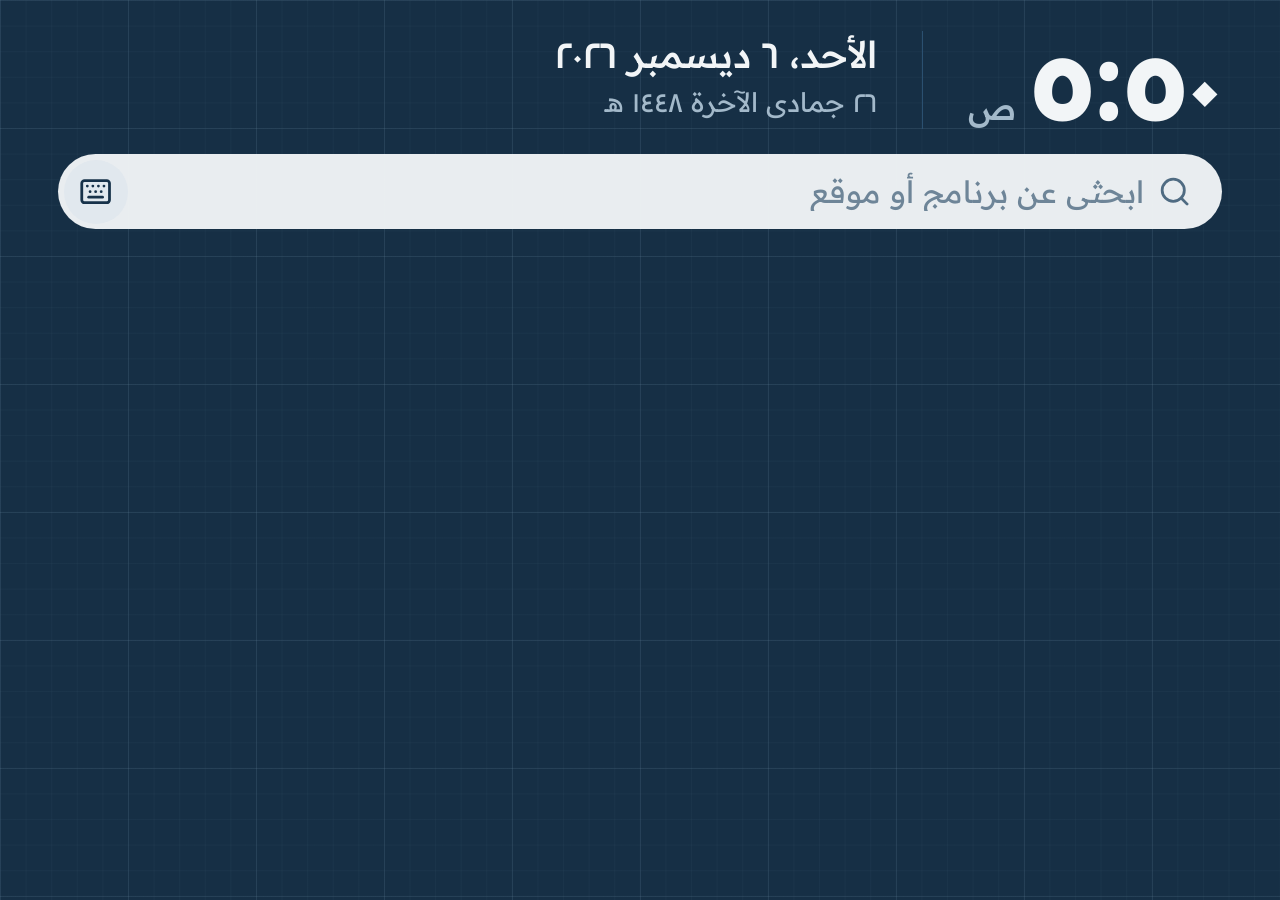
==== src/MathBoardHome/wwwroot/index.html @ 55300889 "Add the math-room board home screen A full-screen touch launcher for the interactive board in the ma" ====
<!doctype html>
<html lang="ar" dir="rtl">
<head>
  <meta charset="utf-8">
  <meta name="viewport" content="width=device-width, initial-scale=1">
  <title>الرئيسية</title>
  <link rel="stylesheet" href="app.css">
</head>
<body>
  <div class="home" id="home">

    <header class="top">
      <div class="clock" id="clock" aria-label="الساعة">
        <span class="clock-time" id="clockTime">--:--</span>
        <span class="clock-period" id="clockPeriod"></span>
        <span class="hold-meter" id="holdMeter" aria-hidden="true"></span>
      </div>
      <div class="dates">
        <p class="date-main" id="dateGreg"></p>
        <p class="date-sub" id="dateHijri"></p>
      </div>
    </header>

    <form class="search" id="searchForm" role="search" autocomplete="off">
      <span class="search-icon" data-icon="search" aria-hidden="true"></span>
      <input id="searchInput" type="search" inputmode="search" enterkeyhint="search"
             placeholder="ابحثي عن برنامج أو موقع" aria-label="بحث">
      <button type="button" class="search-clear" id="searchClear" hidden aria-label="مسح البحث">
        <span data-icon="x" aria-hidden="true"></span>
      </button>
      <button type="submit" class="search-web" id="searchWeb" hidden>ابحثي في الإنترنت</button>
      <button type="button" class="search-kbd" id="searchKbd" aria-label="إظهار لوحة المفاتيح">
        <span data-icon="keyboard" aria-hidden="true"></span>
      </button>
    </form>

    <main class="grid" id="grid" aria-label="البرامج"></main>
    <p class="empty" id="empty" hidden>لا يوجد برنامج بهذا الاسم. اضغطي «ابحثي في الإنترنت» للبحث عنه في جوجل.</p>

    <footer class="bottom">
      <div class="usb" id="usbBar" hidden>
        <span class="usb-dot" data-icon="usb" aria-hidden="true"></span>
        <span class="usb-text" id="usbText"></span>
        <button type="button" class="usb-open" id="usbOpen">افتحي الفلاشة</button>
      </div>
      <p class="room" id="roomTitle"></p>
    </footer>
  </div>

  <!-- Games and other grouped links -->
  <div class="layer" id="groupLayer" hidden>
    <section class="sheet" role="dialog" aria-modal="true" aria-labelledby="groupTitle">
      <div class="sheet-head">
        <button type="button" class="back" data-close aria-label="رجوع">
          <span data-icon="back" aria-hidden="true"></span><span>رجوع</span>
        </button>
        <h2 id="groupTitle"></h2>
      </div>
      <div class="sheet-grid" id="groupGrid"></div>
    </section>
  </div>

  <!-- Supervisor PIN -->
  <div class="layer" id="pinLayer" hidden>
    <section class="dialog pin" role="dialog" aria-modal="true" aria-labelledby="pinTitle">
      <h2 id="pinTitle">رمز المشرفة</h2>
      <div class="pin-dots" id="pinDots" aria-live="polite"></div>
      <p class="pin-msg" id="pinMsg"></p>
      <div class="keypad" id="keypad"></div>
    </section>
  </div>

  <!-- Supervisor menu -->
  <div class="layer" id="adminLayer" hidden>
    <section class="dialog admin" role="dialog" aria-modal="true" aria-labelledby="adminTitle">
      <h2 id="adminTitle">قائمة المشرفة</h2>
      <div class="admin-actions">
        <button type="button" class="admin-btn" data-admin="exit">الخروج إلى سطح المكتب</button>
        <button type="button" class="admin-btn" data-admin="edit">تعديل ملف الإعدادات</button>
        <button type="button" class="admin-btn" data-admin="reload">إعادة تحميل الإعدادات</button>
        <button type="button" class="admin-btn" data-admin="folder">فتح مجلد البرنامج</button>
        <button type="button" class="admin-btn quiet" data-close>رجوع إلى الرئيسية</button>
      </div>
    </section>
  </div>

  <div class="toast" id="toast" role="status" aria-live="polite" hidden></div>

  <script src="app.js"></script>
</body>
</html>
---- src/MathBoardHome/wwwroot/app.css ----
/* Home screen for the math-room interactive board.
   Direction: a geometry set on squared paper. Ink-blue page with a faint quadrille grid,
   one chalkboard-green hero for the board program, ruler-yellow for anything that needs
   attention (USB, focus, the PIN). Everything else stays quiet. */

@font-face { font-family: "Readex Pro"; font-weight: 400; font-display: block;
  src: url("fonts/readex-pro-arabic-400-normal.woff2") format("woff2"); unicode-range: U+0600-06FF, U+0750-077F, U+0870-08FF, U+FB50-FDFF, U+FE70-FEFF, U+200C-200E, U+2010-2011, U+204F, U+2E41; }
@font-face { font-family: "Readex Pro"; font-weight: 500; font-display: block;
  src: url("fonts/readex-pro-arabic-500-normal.woff2") format("woff2"); unicode-range: U+0600-06FF, U+0750-077F, U+0870-08FF, U+FB50-FDFF, U+FE70-FEFF, U+200C-200E, U+2010-2011, U+204F, U+2E41; }
@font-face { font-family: "Readex Pro"; font-weight: 700; font-display: block;
  src: url("fonts/readex-pro-arabic-700-normal.woff2") format("woff2"); unicode-range: U+0600-06FF, U+0750-077F, U+0870-08FF, U+FB50-FDFF, U+FE70-FEFF, U+200C-200E, U+2010-2011, U+204F, U+2E41; }
@font-face { font-family: "Readex Pro"; font-weight: 400; font-display: block; src: url("fonts/readex-pro-latin-400-normal.woff2") format("woff2"); unicode-range: U+0000-00FF; }
@font-face { font-family: "Readex Pro"; font-weight: 500; font-display: block; src: url("fonts/readex-pro-latin-500-normal.woff2") format("woff2"); unicode-range: U+0000-00FF; }
@font-face { font-family: "Readex Pro"; font-weight: 700; font-display: block; src: url("fonts/readex-pro-latin-700-normal.woff2") format("woff2"); unicode-range: U+0000-00FF; }

:root {
  --ink: #162F45;          /* page */
  --ink-raised: #1E3D59;   /* tiles */
  --ink-line: #2B5070;     /* tile outline, grid emphasis */
  --chalk: #F2F5F7;        /* primary text */
  --mist: #A3B9CA;         /* secondary text */
  --board: #2D6E52;        /* the board program */
  --board-deep: #23573F;
  --ruler: #F2B630;        /* attention + focus */
  --ruler-ink: #2A2208;
  --danger: #F08A7A;

  /* One unit that scales from a 1366×768 projector to a 4K panel. */
  --u: min(1vw, 1.8vh);
  --gap: calc(var(--u) * 1.6);
  --r-hero: calc(var(--u) * 2.4);
  --r-tile: calc(var(--u) * 1.6);
  --r-chip: calc(var(--u) * 1.3);

  color-scheme: dark;
}

* { box-sizing: border-box; }
html, body { height: 100%; margin: 0; }

body {
  font-family: "Readex Pro", "Segoe UI", Tahoma, sans-serif;
  color: var(--chalk);
  background-color: var(--ink);
  /* squared paper: fine lines every 1 unit-cell, a stronger line every 5 */
  background-image:
    linear-gradient(rgba(163, 199, 226, .085) 1px, transparent 1px),
    linear-gradient(90deg, rgba(163, 199, 226, .085) 1px, transparent 1px),
    linear-gradient(rgba(163, 199, 226, .035) 1px, transparent 1px),
    linear-gradient(90deg, rgba(163, 199, 226, .035) 1px, transparent 1px);
  background-size:
    calc(var(--u) * 10) calc(var(--u) * 10),
    calc(var(--u) * 10) calc(var(--u) * 10),
    calc(var(--u) * 2) calc(var(--u) * 2),
    calc(var(--u) * 2) calc(var(--u) * 2);
  overflow: hidden;
  user-select: none;
  -webkit-user-select: none;
  touch-action: manipulation;
  -webkit-tap-highlight-color: transparent;
}

button { font: inherit; color: inherit; cursor: pointer; }
:focus { outline: none; }
:focus-visible { outline: calc(var(--u) * .3) solid var(--ruler); outline-offset: calc(var(--u) * .3); }

[hidden] { display: none !important; }

[data-icon] svg { width: 100%; height: 100%; display: block; }

/* ------------------------------------------------------------ layout */

.home {
  height: 100%;
  display: grid;
  grid-template-rows: auto auto 1fr auto;
  gap: calc(var(--u) * 2);
  padding: calc(var(--u) * 2.4) calc(var(--u) * 4.5) calc(var(--u) * 1.6);
}

/* ------------------------------------------------------------ clock */

.top {
  display: flex;
  align-items: flex-end;
  gap: calc(var(--u) * 3.5);
}

.clock {
  position: relative;
  display: flex;
  align-items: baseline;
  gap: calc(var(--u) * 1);
  line-height: .9;
  touch-action: none;
}

.clock-time {
  font-weight: 700;
  font-size: calc(var(--u) * 8.4);
  letter-spacing: -.01em;
  font-variant-numeric: tabular-nums;
}

.clock-period {
  font-weight: 500;
  font-size: calc(var(--u) * 2.6);
  color: var(--mist);
}

/* fills while the supervisor holds the clock */
.hold-meter {
  position: absolute;
  inset-inline-start: 0;
  bottom: calc(var(--u) * -1.2);
  height: calc(var(--u) * .35);
  width: 0;
  border-radius: 99px;
  background: var(--ruler);
  opacity: 0;
}
.clock.holding .hold-meter { opacity: 1; width: 100%; transition: width 3s linear, opacity .4s ease 0s; }

.dates {
  padding-bottom: calc(var(--u) * .6);
  border-inline-start: 1px solid var(--ink-line);
  padding-inline-start: calc(var(--u) * 3.5);
}
.dates p { margin: 0; }
.date-main { font-weight: 500; font-size: calc(var(--u) * 2.9); line-height: 1.25; }
.date-sub { font-size: calc(var(--u) * 2.1); line-height: 1.4; color: var(--mist); margin-top: calc(var(--u) * .5) !important; }

/* ------------------------------------------------------------ search */

.search {
  display: flex;
  align-items: center;
  gap: calc(var(--u) * 1);
  height: calc(var(--u) * 5.8);
  padding-inline: calc(var(--u) * 2.4) calc(var(--u) * .5);
  border-radius: 999px;
  background: rgba(242, 245, 247, .96);
  color: #17324A;
  max-width: calc(var(--u) * 92);
}
.search-icon { flex: none; width: calc(var(--u) * 2.6); height: calc(var(--u) * 2.6); color: #4F6B82; }
.search input {
  flex: 1;
  min-width: 0;
  height: 100%;
  border: 0;
  background: transparent;
  font: inherit;
  font-size: calc(var(--u) * 2.4);
  color: inherit;
}
.search input::placeholder { color: #6E8598; }
.search input::-webkit-search-cancel-button { display: none; }

.search-clear, .search-kbd {
  flex: none;
  width: calc(var(--u) * 5);
  height: calc(var(--u) * 5);
  border: 0;
  border-radius: 50%;
  background: transparent;
  color: #4F6B82;
  display: grid;
  place-items: center;
}
.search-clear span, .search-kbd span { width: calc(var(--u) * 2.6); height: calc(var(--u) * 2.6); }
.search-kbd { background: #E1E8EE; color: #17324A; }
.search-kbd:active, .search-clear:active { background: #CCD7E0; }

.search-web {
  flex: none;
  height: calc(var(--u) * 5);
  padding-inline: calc(var(--u) * 2.4);
  border: 0;
  border-radius: 999px;
  background: var(--ink);
  color: var(--chalk);
  font-weight: 500;
  font-size: calc(var(--u) * 1.9);
}

/* ------------------------------------------------------------ tiles */

.grid {
  min-height: 0;
  display: grid;
  grid-template-columns: repeat(6, minmax(0, 1fr));
  grid-auto-rows: minmax(0, 1fr);
  gap: var(--gap);
  align-content: stretch;
}
/* when the search hides tiles, keep the remaining ones a sensible size */
.grid.filtered { grid-auto-rows: calc((100vh - var(--u) * 40) / 2); align-content: start; }

.tile {
  position: relative;
  min-width: 0;
  min-height: 0;
  border: 1px solid var(--ink-line);
  border-radius: var(--r-tile);
  background: var(--ink-raised);
  display: flex;
  flex-direction: column;
  align-items: center;
  justify-content: center;
  gap: calc(var(--u) * 1.2);
  padding: calc(var(--u) * 1.4) calc(var(--u) * 1);
  text-align: center;
  overflow: hidden;
  transition: transform .12s ease, background-color .12s ease;
}
.tile:active, .tile.pressed { transform: scale(.955); background: #24486A; }

.chip {
  flex: none;
  width: calc(var(--u) * 5.6);
  height: calc(var(--u) * 5.6);
  border-radius: var(--r-chip);
  background: var(--chip, #5E7487);
  color: var(--chip-ink, #fff);
  display: grid;
  place-items: center;
}
.chip > span, .chip > img { width: 50%; height: 50%; }
.chip > img { object-fit: contain; }

.tile-name {
  font-weight: 500;
  font-size: calc(var(--u) * 1.95);
  line-height: 1.2;
  text-wrap: balance;
}

/* the board program: the one bold thing on the screen */
.tile.hero {
  grid-column: span 2;
  grid-row: span 2;
  border: 0;
  border-radius: var(--r-hero);
  background: var(--board);
  box-shadow: inset 0 0 0 calc(var(--u) * .9) var(--board-deep);
  align-items: stretch;
  justify-content: flex-end;
  text-align: start;
  padding: calc(var(--u) * 3.6);
  overflow: hidden;
}
.tile.hero:active, .tile.hero.pressed { background: #2A6649; }

.hero-art {
  position: absolute;
  top: 0;
  inset-inline-end: 0;
  width: 46%;
  height: 42%;
  margin: calc(var(--u) * 1.6);
  color: rgba(242, 245, 247, .5);
  pointer-events: none;
}
.hero-art .chalk { fill: none; stroke: currentColor; stroke-width: 2.2; stroke-linecap: round; stroke-linejoin: round; }
.hero-art .faint { opacity: .45; }
.hero-art text { fill: currentColor; font-family: "Readex Pro", sans-serif; font-size: 26px; }

.hero-name {
  position: relative;
  font-weight: 700;
  font-size: calc(var(--u) * 5.6);
  line-height: 1.05;
}
.hero-hint {
  position: relative;
  margin-top: calc(var(--u) * 1);
  font-size: calc(var(--u) * 2.3);
  color: rgba(242, 245, 247, .8);
}

.empty {
  grid-row: 3;
  align-self: start;
  margin: calc(var(--u) * 4) 0 0;
  font-size: calc(var(--u) * 2.4);
  color: var(--mist);
  max-width: 40em;
  line-height: 1.6;
}

/* ------------------------------------------------------------ footer */

.bottom {
  display: flex;
  align-items: center;
  justify-content: space-between;
  gap: calc(var(--u) * 2);
  min-height: calc(var(--u) * 6);
}
.room { margin: 0 0 0 0; margin-inline-start: auto; font-size: calc(var(--u) * 1.9); color: var(--mist); }

.usb {
  display: flex;
  align-items: center;
  gap: calc(var(--u) * 1.4);
  padding: calc(var(--u) * .6) calc(var(--u) * .6) calc(var(--u) * .6) calc(var(--u) * 2);
  padding-inline: calc(var(--u) * 2) calc(var(--u) * .6);
  border-radius: 999px;
  background: var(--ruler);
  color: var(--ruler-ink);
  font-size: calc(var(--u) * 2.1);
  font-weight: 500;
}
.usb-dot { width: calc(var(--u) * 2.6); height: calc(var(--u) * 2.6); }
.usb-open {
  height: calc(var(--u) * 4.8);
  padding-inline: calc(var(--u) * 2.4);
  border: 0;
  border-radius: 999px;
  background: var(--ruler-ink);
  color: var(--ruler);
  font-weight: 500;
}
.usb.arrived { animation: usb-in .5s cubic-bezier(.2, .9, .3, 1.3); }
@keyframes usb-in { from { transform: translateY(120%); } to { transform: none; } }

/* ------------------------------------------------------------ overlays */

.layer {
  position: fixed;
  inset: 0;
  z-index: 10;
  display: grid;
  place-items: center;
  background: rgba(10, 24, 37, .72);
  animation: fade .18s ease;
}
@keyframes fade { from { opacity: 0; } }

.sheet {
  width: min(100% - var(--u) * 9, calc(var(--u) * 150));
  max-height: calc(100% - var(--u) * 9);
  overflow: auto;
  border-radius: var(--r-hero);
  background: var(--ink);
  border: 1px solid var(--ink-line);
  padding: calc(var(--u) * 3);
  animation: rise .22s cubic-bezier(.2, .8, .3, 1);
}
@keyframes rise { from { transform: translateY(calc(var(--u) * 3)); opacity: 0; } }

.sheet-head { display: flex; align-items: center; gap: calc(var(--u) * 2.4); margin-bottom: calc(var(--u) * 2.4); }
.sheet-head h2 { margin: 0; font-size: calc(var(--u) * 3.4); font-weight: 700; }

.back {
  display: flex;
  align-items: center;
  gap: calc(var(--u) * .8);
  height: calc(var(--u) * 5.6);
  padding-inline: calc(var(--u) * 1.6) calc(var(--u) * 2.4);
  border: 1px solid var(--ink-line);
  border-radius: 999px;
  background: var(--ink-raised);
  font-size: calc(var(--u) * 2.1);
}
.back [data-icon] { width: calc(var(--u) * 2.6); height: calc(var(--u) * 2.6); }

.sheet-grid {
  display: grid;
  grid-template-columns: repeat(auto-fill, minmax(calc(var(--u) * 22), 1fr));
  gap: var(--gap);
}
.sheet-grid .tile { aspect-ratio: 1.1; }

.dialog {
  border-radius: var(--r-hero);
  background: var(--ink);
  border: 1px solid var(--ink-line);
  padding: calc(var(--u) * 3.4);
  text-align: center;
  animation: rise .22s cubic-bezier(.2, .8, .3, 1);
}
.dialog h2 { margin: 0 0 calc(var(--u) * 2); font-size: calc(var(--u) * 3); font-weight: 700; }

.pin { width: calc(var(--u) * 46); }
.pin-dots { display: flex; justify-content: center; gap: calc(var(--u) * 1.6); height: calc(var(--u) * 2.4); direction: ltr; }
.pin-dots i { width: calc(var(--u) * 2.2); height: calc(var(--u) * 2.2); border-radius: 50%; border: 2px solid var(--mist); }
.pin-dots i.on { background: var(--ruler); border-color: var(--ruler); }
.pin-dots.wrong { animation: shake .4s; }
@keyframes shake { 20%, 60% { transform: translateX(-10px); } 40%, 80% { transform: translateX(10px); } }
.pin-msg { min-height: 1.6em; margin: calc(var(--u) * 1.2) 0; font-size: calc(var(--u) * 1.9); color: var(--danger); }

.keypad { display: grid; grid-template-columns: repeat(3, 1fr); gap: calc(var(--u) * 1.2); direction: ltr; }
.key {
  height: calc(var(--u) * 6.4);
  border: 1px solid var(--ink-line);
  border-radius: var(--r-tile);
  background: var(--ink-raised);
  font-size: calc(var(--u) * 3.2);
  font-weight: 500;
}
.key:active { background: #24486A; }
.key.small { font-size: calc(var(--u) * 2); }
.key.go { background: var(--ruler); color: var(--ruler-ink); border-color: var(--ruler); }

.admin { width: calc(var(--u) * 60); }
.admin-actions { display: grid; gap: calc(var(--u) * 1.2); }
.admin-btn {
  height: calc(var(--u) * 7);
  border: 1px solid var(--ink-line);
  border-radius: var(--r-tile);
  background: var(--ink-raised);
  font-size: calc(var(--u) * 2.3);
  font-weight: 500;
}
.admin-btn:first-child { background: var(--ruler); color: var(--ruler-ink); border-color: var(--ruler); }
.admin-btn.quiet { background: transparent; }
.admin-btn:active { transform: scale(.98); }

/* ------------------------------------------------------------ toast */

.toast {
  position: fixed;
  z-index: 20;
  bottom: calc(var(--u) * 11);
  left: 50%;
  transform: translateX(-50%);
  max-width: min(90vw, calc(var(--u) * 90));
  padding: calc(var(--u) * 1.6) calc(var(--u) * 3);
  border-radius: var(--r-tile);
  background: var(--chalk);
  color: #17324A;
  font-size: calc(var(--u) * 2.2);
  font-weight: 500;
  line-height: 1.5;
  text-align: center;
  animation: rise .2s ease;
}
.toast.warn { background: #FCE3DE; color: #5A1C12; }

/* ------------------------------------------------------------ the one entrance */

.hero-art .draw { stroke-dasharray: var(--len, 1200); stroke-dashoffset: var(--len, 1200); animation: draw 1.6s cubic-bezier(.5, 0, .2, 1) .25s forwards; }
.hero-art .draw.d2 { animation-delay: .7s; }
.hero-art .draw.d3 { animation-delay: 1.1s; }
@keyframes draw { to { stroke-dashoffset: 0; } }

@media (prefers-reduced-motion: reduce) {
  *, *::before, *::after { animation: none !important; transition: none !important; }
  .hero-art .draw { stroke-dashoffset: 0; }
}

/* narrow or portrait screens: fewer columns, page may scroll */
@media (max-aspect-ratio: 4/3) {
  body { overflow: auto; }
  .home { height: auto; min-height: 100%; }
  .grid { grid-template-columns: repeat(3, minmax(0, 1fr)); grid-auto-rows: calc(var(--u) * 26); }
  .tile.hero { grid-column: span 3; grid-row: span 1; }
  .top { flex-wrap: wrap; }
}
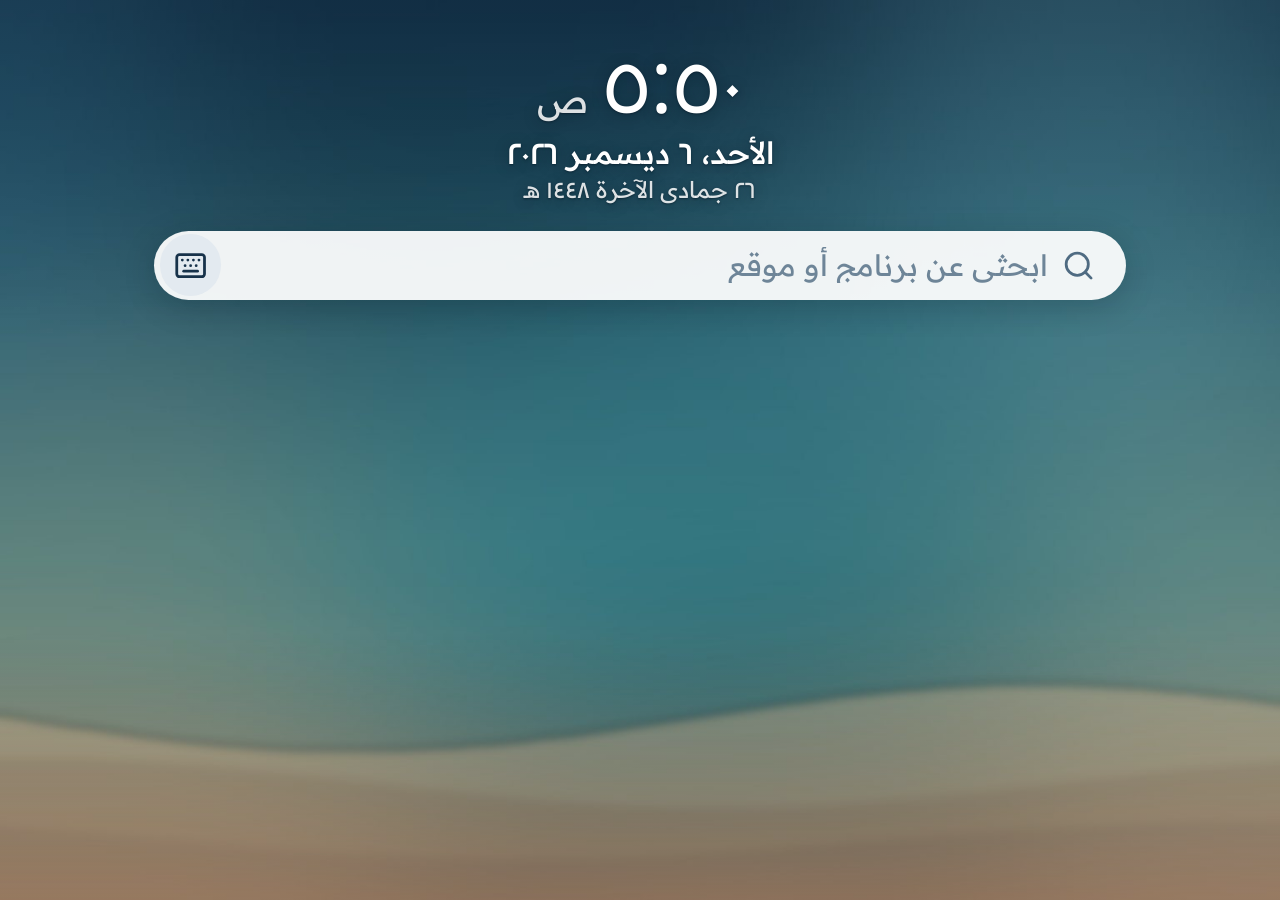
==== commit 3131067a: "Add tablet-style switching between programs - A floating round home button stays above every program" ====
--- a/src/MathBoardHome/wwwroot/index.html
+++ b/src/MathBoardHome/wwwroot/index.html
@@ -38,6 +38,10 @@
     <p class="empty" id="empty" hidden>لا يوجد برنامج بهذا الاسم. اضغطي «ابحثي في الإنترنت» للبحث عنه في جوجل.</p>
 
     <footer class="bottom">
+      <div class="running" id="running" hidden>
+        <span class="running-label">مفتوح الآن</span>
+        <div class="running-list" id="runningList"></div>
+      </div>
       <div class="usb" id="usbBar" hidden>
         <span class="usb-dot" data-icon="usb" aria-hidden="true"></span>
         <span class="usb-text" id="usbText"></span>
--- a/src/MathBoardHome/wwwroot/app.css
+++ b/src/MathBoardHome/wwwroot/app.css
@@ -1,7 +1,12 @@
+@font-face { font-family: "Readex Pro"; font-weight: 300; font-display: block;
+  src: url("fonts/readex-pro-arabic-300-normal.woff2") format("woff2"); unicode-range: U+0600-06FF, U+0750-077F, U+0870-08FF, U+FB50-FDFF, U+FE70-FEFF, U+200C-200E, U+2010-2011, U+204F, U+2E41; }
+@font-face { font-family: "Readex Pro"; font-weight: 300; font-display: block; src: url("fonts/readex-pro-latin-300-normal.woff2") format("woff2"); unicode-range: U+0000-00FF; }
+
 /* Home screen for the math-room interactive board.
-   Direction: a geometry set on squared paper. Ink-blue page with a faint quadrille grid,
-   one chalkboard-green hero for the board program, ruler-yellow for anything that needs
-   attention (USB, focus, the PIN). Everything else stays quiet. */
+   Direction: an Android tablet home screen. A calm full-bleed wallpaper (dusk sky over
+   Al-Jawf dunes), white frameless clock, round app icons with small white labels, and
+   one oversized chalkboard-green icon for the board program. Ruler-yellow is reserved
+   for things that need attention: the USB bar, focus rings, the PIN "enter" key. */
 
 @font-face { font-family: "Readex Pro"; font-weight: 400; font-display: block;
   src: url("fonts/readex-pro-arabic-400-normal.woff2") format("woff2"); unicode-range: U+0600-06FF, U+0750-077F, U+0870-08FF, U+FB50-FDFF, U+FE70-FEFF, U+200C-200E, U+2010-2011, U+204F, U+2E41; }
@@ -14,45 +19,37 @@
 @font-face { font-family: "Readex Pro"; font-weight: 700; font-display: block; src: url("fonts/readex-pro-latin-700-normal.woff2") format("woff2"); unicode-range: U+0000-00FF; }
 
 :root {
-  --ink: #162F45;          /* page */
-  --ink-raised: #1E3D59;   /* tiles */
-  --ink-line: #2B5070;     /* tile outline, grid emphasis */
-  --chalk: #F2F5F7;        /* primary text */
-  --mist: #A3B9CA;         /* secondary text */
-  --board: #2D6E52;        /* the board program */
-  --board-deep: #23573F;
-  --ruler: #F2B630;        /* attention + focus */
+  --white: #FFFFFF;
+  --soft: rgba(255, 255, 255, .86);
+  --shadow-text: 0 1px 2px rgba(6, 22, 34, .55), 0 2px 14px rgba(6, 22, 34, .35);
+  --board: #2E7D57;
+  --ruler: #F2B630;
   --ruler-ink: #2A2208;
-  --danger: #F08A7A;
+  --glass: rgba(14, 34, 50, .78);
+  --glass-line: rgba(255, 255, 255, .14);
+  --danger: #FFB4A6;
 
   /* One unit that scales from a 1366×768 projector to a 4K panel. */
   --u: min(1vw, 1.8vh);
-  --gap: calc(var(--u) * 1.6);
-  --r-hero: calc(var(--u) * 2.4);
-  --r-tile: calc(var(--u) * 1.6);
-  --r-chip: calc(var(--u) * 1.3);
+  --ic: calc(var(--u) * 6.6);      /* app icon diameter */
+  --ic-hero: calc(var(--u) * 14.5);  /* board icon diameter */
+  --cell: calc(var(--u) * 13);     /* width of one app cell */
 
   color-scheme: dark;
 }
 
 * { box-sizing: border-box; }
-html, body { height: 100%; margin: 0; }
+html, body { height: 100%; margin: 0; overflow: hidden; }
 
 body {
   font-family: "Readex Pro", "Segoe UI", Tahoma, sans-serif;
-  color: var(--chalk);
-  background-color: var(--ink);
-  /* squared paper: fine lines every 1 unit-cell, a stronger line every 5 */
+  color: var(--white);
+  background-color: #2B5E6E;
   background-image:
-    linear-gradient(rgba(163, 199, 226, .085) 1px, transparent 1px),
-    linear-gradient(90deg, rgba(163, 199, 226, .085) 1px, transparent 1px),
-    linear-gradient(rgba(163, 199, 226, .035) 1px, transparent 1px),
-    linear-gradient(90deg, rgba(163, 199, 226, .035) 1px, transparent 1px);
-  background-size:
-    calc(var(--u) * 10) calc(var(--u) * 10),
-    calc(var(--u) * 10) calc(var(--u) * 10),
-    calc(var(--u) * 2) calc(var(--u) * 2),
-    calc(var(--u) * 2) calc(var(--u) * 2);
+    linear-gradient(180deg, rgba(8, 24, 38, .30) 0%, rgba(8, 24, 38, 0) 38%, rgba(8, 24, 38, 0) 70%, rgba(8, 24, 38, .28) 100%),
+    var(--wall, url("wallpaper.jpg"));
+  background-size: cover;
+  background-position: center;
   overflow: hidden;
   user-select: none;
   -webkit-user-select: none;
@@ -62,10 +59,8 @@
 
 button { font: inherit; color: inherit; cursor: pointer; }
 :focus { outline: none; }
-:focus-visible { outline: calc(var(--u) * .3) solid var(--ruler); outline-offset: calc(var(--u) * .3); }
-
+:focus-visible { outline: calc(var(--u) * .3) solid var(--ruler); outline-offset: calc(var(--u) * .4); border-radius: calc(var(--u) * 1.2); }
 [hidden] { display: none !important; }
-
 [data-icon] svg { width: 100%; height: 100%; display: block; }
 
 /* ------------------------------------------------------------ layout */
@@ -74,74 +69,63 @@
   height: 100%;
   display: grid;
   grid-template-rows: auto auto 1fr auto;
-  gap: calc(var(--u) * 2);
-  padding: calc(var(--u) * 2.4) calc(var(--u) * 4.5) calc(var(--u) * 1.6);
-}
-
-/* ------------------------------------------------------------ clock */
-
-.top {
-  display: flex;
-  align-items: flex-end;
-  gap: calc(var(--u) * 3.5);
-}
+  grid-template-columns: minmax(0, 1fr);
+  justify-items: center;
+  padding: calc(var(--u) * 2.6) calc(var(--u) * 4) calc(var(--u) * 1.8);
+  overflow: hidden;
+}
+
+/* ------------------------------------------------------------ clock: white, no frame */
+
+.top { display: flex; flex-direction: column; align-items: center; text-align: center; text-shadow: var(--shadow-text); }
 
 .clock {
   position: relative;
   display: flex;
   align-items: baseline;
   gap: calc(var(--u) * 1);
-  line-height: .9;
+  line-height: 1;
   touch-action: none;
 }
-
 .clock-time {
-  font-weight: 700;
-  font-size: calc(var(--u) * 8.4);
+  font-weight: 300;
+  font-size: calc(var(--u) * 7.2);
   letter-spacing: -.01em;
   font-variant-numeric: tabular-nums;
 }
-
-.clock-period {
-  font-weight: 500;
-  font-size: calc(var(--u) * 2.6);
-  color: var(--mist);
-}
-
-/* fills while the supervisor holds the clock */
+.clock-period { font-weight: 400; font-size: calc(var(--u) * 2.8); color: var(--soft); }
+
 .hold-meter {
   position: absolute;
   inset-inline-start: 0;
-  bottom: calc(var(--u) * -1.2);
+  bottom: calc(var(--u) * -.6);
   height: calc(var(--u) * .35);
   width: 0;
   border-radius: 99px;
   background: var(--ruler);
   opacity: 0;
 }
-.clock.holding .hold-meter { opacity: 1; width: 100%; transition: width 3s linear, opacity .4s ease 0s; }
-
-.dates {
-  padding-bottom: calc(var(--u) * .6);
-  border-inline-start: 1px solid var(--ink-line);
-  padding-inline-start: calc(var(--u) * 3.5);
-}
+.clock.holding .hold-meter { opacity: 1; width: 100%; transition: width 3s linear, opacity .4s ease; }
+
+.dates { margin-top: calc(var(--u) * .6); }
 .dates p { margin: 0; }
-.date-main { font-weight: 500; font-size: calc(var(--u) * 2.9); line-height: 1.25; }
-.date-sub { font-size: calc(var(--u) * 2.1); line-height: 1.4; color: var(--mist); margin-top: calc(var(--u) * .5) !important; }
-
-/* ------------------------------------------------------------ search */
+.date-main { font-weight: 500; font-size: calc(var(--u) * 2.4); line-height: 1.3; }
+.date-sub { font-weight: 400; font-size: calc(var(--u) * 1.8); line-height: 1.5; color: var(--soft); }
+
+/* ------------------------------------------------------------ search pill */
 
 .search {
+  margin-top: calc(var(--u) * 1.8);
+  width: min(100%, calc(var(--u) * 76));
   display: flex;
   align-items: center;
   gap: calc(var(--u) * 1);
-  height: calc(var(--u) * 5.8);
+  height: calc(var(--u) * 5.4);
   padding-inline: calc(var(--u) * 2.4) calc(var(--u) * .5);
   border-radius: 999px;
-  background: rgba(242, 245, 247, .96);
+  background: rgba(255, 255, 255, .93);
   color: #17324A;
-  max-width: calc(var(--u) * 92);
+  box-shadow: 0 calc(var(--u) * .5) calc(var(--u) * 2.4) rgba(6, 22, 34, .22);
 }
 .search-icon { flex: none; width: calc(var(--u) * 2.6); height: calc(var(--u) * 2.6); color: #4F6B82; }
 .search input {
@@ -151,16 +135,15 @@
   border: 0;
   background: transparent;
   font: inherit;
-  font-size: calc(var(--u) * 2.4);
+  font-size: calc(var(--u) * 2.3);
   color: inherit;
 }
 .search input::placeholder { color: #6E8598; }
 .search input::-webkit-search-cancel-button { display: none; }
-
 .search-clear, .search-kbd {
   flex: none;
-  width: calc(var(--u) * 5);
-  height: calc(var(--u) * 5);
+  width: calc(var(--u) * 4.8);
+  height: calc(var(--u) * 4.8);
   border: 0;
   border-radius: 50%;
   background: transparent;
@@ -169,148 +152,195 @@
   place-items: center;
 }
 .search-clear span, .search-kbd span { width: calc(var(--u) * 2.6); height: calc(var(--u) * 2.6); }
-.search-kbd { background: #E1E8EE; color: #17324A; }
+.search-kbd { background: #E3EAF0; color: #17324A; }
 .search-kbd:active, .search-clear:active { background: #CCD7E0; }
-
 .search-web {
   flex: none;
-  height: calc(var(--u) * 5);
+  height: calc(var(--u) * 4.8);
   padding-inline: calc(var(--u) * 2.4);
   border: 0;
   border-radius: 999px;
-  background: var(--ink);
-  color: var(--chalk);
+  background: #17324A;
+  color: var(--white);
   font-weight: 500;
   font-size: calc(var(--u) * 1.9);
 }
 
-/* ------------------------------------------------------------ tiles */
+/* ------------------------------------------------------------ apps: round icons, white labels */
 
 .grid {
-  min-height: 0;
-  display: grid;
-  grid-template-columns: repeat(6, minmax(0, 1fr));
-  grid-auto-rows: minmax(0, 1fr);
-  gap: var(--gap);
-  align-content: stretch;
-}
-/* when the search hides tiles, keep the remaining ones a sensible size */
-.grid.filtered { grid-auto-rows: calc((100vh - var(--u) * 40) / 2); align-content: start; }
-
-.tile {
-  position: relative;
+  align-self: center;
+  display: grid;
+  grid-template-columns: calc(var(--ic-hero) + var(--u) * 5) repeat(5, var(--cell));
+  max-width: 100%;
+  grid-auto-rows: auto;
+  column-gap: calc(var(--u) * 1);
+  row-gap: calc(var(--u) * 1.4);
+  justify-content: center;
+  align-items: start;
+}
+
+.app {
   min-width: 0;
-  min-height: 0;
-  border: 1px solid var(--ink-line);
-  border-radius: var(--r-tile);
-  background: var(--ink-raised);
+  border: 0;
+  background: none;
+  padding: calc(var(--u) * .8) calc(var(--u) * .4);
   display: flex;
   flex-direction: column;
   align-items: center;
-  justify-content: center;
-  gap: calc(var(--u) * 1.2);
-  padding: calc(var(--u) * 1.4) calc(var(--u) * 1);
+  gap: calc(var(--u) * 1);
   text-align: center;
-  overflow: hidden;
-  transition: transform .12s ease, background-color .12s ease;
-}
-.tile:active, .tile.pressed { transform: scale(.955); background: #24486A; }
-
-.chip {
-  flex: none;
-  width: calc(var(--u) * 5.6);
-  height: calc(var(--u) * 5.6);
-  border-radius: var(--r-chip);
-  background: var(--chip, #5E7487);
-  color: var(--chip-ink, #fff);
+}
+
+.icon {
+  width: var(--ic);
+  height: var(--ic);
+  border-radius: 50%;
+  background: var(--c, #5E7487);
+  color: var(--ink, #fff);
   display: grid;
   place-items: center;
-}
-.chip > span, .chip > img { width: 50%; height: 50%; }
-.chip > img { object-fit: contain; }
-
-.tile-name {
-  font-weight: 500;
-  font-size: calc(var(--u) * 1.95);
+  box-shadow: 0 calc(var(--u) * .5) calc(var(--u) * 1.6) rgba(6, 22, 34, .32);
+  transition: transform .12s ease;
+}
+.icon > .glyph { width: 44%; height: 44%; }
+.icon > img { width: 100%; height: 100%; border-radius: 50%; object-fit: cover; }
+.app:active .icon { transform: scale(.9); }
+
+.label {
+  font-weight: 500;
+  font-size: calc(var(--u) * 1.8);
   line-height: 1.2;
+  text-shadow: var(--shadow-text);
   text-wrap: balance;
 }
 
-/* the board program: the one bold thing on the screen */
-.tile.hero {
-  grid-column: span 2;
-  grid-row: span 2;
-  border: 0;
-  border-radius: var(--r-hero);
-  background: var(--board);
-  box-shadow: inset 0 0 0 calc(var(--u) * .9) var(--board-deep);
-  align-items: stretch;
-  justify-content: flex-end;
-  text-align: start;
-  padding: calc(var(--u) * 3.6);
-  overflow: hidden;
-}
-.tile.hero:active, .tile.hero.pressed { background: #2A6649; }
-
-.hero-art {
-  position: absolute;
-  top: 0;
-  inset-inline-end: 0;
-  width: 46%;
-  height: 42%;
-  margin: calc(var(--u) * 1.6);
-  color: rgba(242, 245, 247, .5);
-  pointer-events: none;
-}
-.hero-art .chalk { fill: none; stroke: currentColor; stroke-width: 2.2; stroke-linecap: round; stroke-linejoin: round; }
-.hero-art .faint { opacity: .45; }
-.hero-art text { fill: currentColor; font-family: "Readex Pro", sans-serif; font-size: 26px; }
-
-.hero-name {
-  position: relative;
-  font-weight: 700;
-  font-size: calc(var(--u) * 5.6);
-  line-height: 1.05;
-}
-.hero-hint {
-  position: relative;
-  margin-top: calc(var(--u) * 1);
-  font-size: calc(var(--u) * 2.3);
-  color: rgba(242, 245, 247, .8);
-}
+/* the board program: biggest, clearest icon on the screen */
+.app.hero { grid-row: span 2; align-self: center; gap: calc(var(--u) * 1.6); }
+.app.hero .icon {
+  width: var(--ic-hero);
+  height: var(--ic-hero);
+  background: var(--c, var(--board));
+  box-shadow:
+    0 0 0 calc(var(--u) * .6) rgba(255, 255, 255, .9),
+    0 calc(var(--u) * 1) calc(var(--u) * 3.6) rgba(6, 22, 34, .38);
+}
+.app.hero .label { font-weight: 700; font-size: calc(var(--u) * 3.1); }
+.app.hero .hint { margin-top: calc(var(--u) * -1); font-size: calc(var(--u) * 1.9); color: var(--soft); text-shadow: var(--shadow-text); }
+
+.hero-glyph { width: 70%; height: 70%; color: #fff; }
+.hero-glyph .chalk { fill: none; stroke: currentColor; stroke-width: 3.2; stroke-linecap: round; stroke-linejoin: round; }
+.hero-glyph .faint { opacity: .55; }
+.hero-glyph circle { fill: var(--ruler); }
 
 .empty {
   grid-row: 3;
   align-self: start;
-  margin: calc(var(--u) * 4) 0 0;
-  font-size: calc(var(--u) * 2.4);
-  color: var(--mist);
-  max-width: 40em;
+  margin: calc(var(--u) * 5) 0 0;
+  font-size: calc(var(--u) * 2.3);
   line-height: 1.6;
+  max-width: 34em;
+  text-align: center;
+  text-shadow: var(--shadow-text);
 }
 
 /* ------------------------------------------------------------ footer */
 
 .bottom {
-  display: flex;
-  align-items: center;
+  width: 100%;
+  position: relative;
+  display: flex;
   justify-content: space-between;
+  align-items: center;
   gap: calc(var(--u) * 2);
-  min-height: calc(var(--u) * 6);
-}
-.room { margin: 0 0 0 0; margin-inline-start: auto; font-size: calc(var(--u) * 1.9); color: var(--mist); }
+  min-height: calc(var(--u) * 5.6);
+}
+.bottom > .usb { margin-inline-start: auto; }
+
+/* open programs: tablet-style "recent apps" cards */
+.running { flex: 1 1 auto; display: flex; align-items: center; gap: calc(var(--u) * 1.2); min-width: 0; overflow: hidden; }
+.running-label { flex: none; font-size: calc(var(--u) * 1.7); color: var(--soft); text-shadow: var(--shadow-text); }
+.running-list { flex: 1 1 auto; display: flex; align-items: center; gap: calc(var(--u) * 1); min-width: 0; }
+.bottom > .usb { flex: none; }
+/* with open programs showing, the USB bar keeps only its icon and button */
+.bottom.both .usb-text { display: none; }
+.bottom.both .usb { padding-inline-start: calc(var(--u) * 1.4); }
+.run {
+  flex: 0 1 auto;
+  min-width: calc(var(--u) * 14);
+  display: flex;
+  align-items: center;
+  height: calc(var(--u) * 5.6);
+  border-radius: 999px;
+  background: rgba(255, 255, 255, .2);
+  backdrop-filter: blur(14px);
+  border: 1px solid rgba(255, 255, 255, .28);
+  box-shadow: 0 calc(var(--u) * .4) calc(var(--u) * 1.6) rgba(6, 22, 34, .22);
+  transition: opacity .2s ease, transform .2s ease;
+}
+.run.closing { opacity: .4; transform: scale(.95); }
+.run-go {
+  display: flex;
+  align-items: center;
+  gap: calc(var(--u) * .9);
+  height: 100%;
+  padding-inline: calc(var(--u) * .7) calc(var(--u) * 1.4);
+  border: 0;
+  background: none;
+  min-width: 0;
+}
+.run-go img, .run-glyph {
+  flex: none;
+  width: calc(var(--u) * 3.6);
+  height: calc(var(--u) * 3.6);
+  border-radius: 50%;
+  background: rgba(255, 255, 255, .92);
+  padding: calc(var(--u) * .5);
+  object-fit: contain;
+  color: #17324A;
+}
+.run-title {
+  min-width: 0;
+  max-width: calc(var(--u) * 17);
+  overflow: hidden;
+  white-space: nowrap;
+  text-overflow: ellipsis;
+  font-size: calc(var(--u) * 1.75);
+  font-weight: 500;
+  text-shadow: var(--shadow-text);
+}
+.run-x {
+  flex: none;
+  width: calc(var(--u) * 4.4);
+  height: calc(var(--u) * 4.4);
+  margin-inline-end: calc(var(--u) * .6);
+  padding: calc(var(--u) * 1.1);
+  border: 0;
+  border-radius: 50%;
+  background: rgba(6, 22, 34, .35);
+}
+.run-x:active, .run-go:active { opacity: .7; }
+.run-more { font-size: calc(var(--u) * 1.8); font-weight: 500; text-shadow: var(--shadow-text); }
+.room {
+  margin-inline-start: auto;
+  margin: 0;
+  font-size: calc(var(--u) * 1.8);
+  color: var(--soft);
+  text-shadow: var(--shadow-text);
+}
 
 .usb {
   display: flex;
   align-items: center;
   gap: calc(var(--u) * 1.4);
-  padding: calc(var(--u) * .6) calc(var(--u) * .6) calc(var(--u) * .6) calc(var(--u) * 2);
+  padding-block: calc(var(--u) * .6);
   padding-inline: calc(var(--u) * 2) calc(var(--u) * .6);
   border-radius: 999px;
   background: var(--ruler);
   color: var(--ruler-ink);
   font-size: calc(var(--u) * 2.1);
   font-weight: 500;
+  box-shadow: 0 calc(var(--u) * .5) calc(var(--u) * 2.4) rgba(6, 22, 34, .3);
 }
 .usb-dot { width: calc(var(--u) * 2.6); height: calc(var(--u) * 2.6); }
 .usb-open {
@@ -323,7 +353,7 @@
   font-weight: 500;
 }
 .usb.arrived { animation: usb-in .5s cubic-bezier(.2, .9, .3, 1.3); }
-@keyframes usb-in { from { transform: translateY(120%); } to { transform: none; } }
+@keyframes usb-in { from { transform: translateY(140%); } to { transform: none; } }
 
 /* ------------------------------------------------------------ overlays */
 
@@ -333,85 +363,81 @@
   z-index: 10;
   display: grid;
   place-items: center;
-  background: rgba(10, 24, 37, .72);
+  background: rgba(6, 20, 32, .55);
+  backdrop-filter: blur(12px);
   animation: fade .18s ease;
 }
 @keyframes fade { from { opacity: 0; } }
+@keyframes rise { from { transform: translateY(calc(var(--u) * 3)); opacity: 0; } }
 
 .sheet {
-  width: min(100% - var(--u) * 9, calc(var(--u) * 150));
+  width: min(100% - var(--u) * 9, calc(var(--u) * 140));
   max-height: calc(100% - var(--u) * 9);
   overflow: auto;
-  border-radius: var(--r-hero);
-  background: var(--ink);
-  border: 1px solid var(--ink-line);
   padding: calc(var(--u) * 3);
   animation: rise .22s cubic-bezier(.2, .8, .3, 1);
 }
-@keyframes rise { from { transform: translateY(calc(var(--u) * 3)); opacity: 0; } }
-
-.sheet-head { display: flex; align-items: center; gap: calc(var(--u) * 2.4); margin-bottom: calc(var(--u) * 2.4); }
-.sheet-head h2 { margin: 0; font-size: calc(var(--u) * 3.4); font-weight: 700; }
-
+.sheet-head { display: flex; align-items: center; gap: calc(var(--u) * 2.4); margin-bottom: calc(var(--u) * 3); }
+.sheet-head h2 { margin: 0; font-size: calc(var(--u) * 3.4); font-weight: 700; text-shadow: var(--shadow-text); }
 .back {
   display: flex;
   align-items: center;
   gap: calc(var(--u) * .8);
   height: calc(var(--u) * 5.6);
   padding-inline: calc(var(--u) * 1.6) calc(var(--u) * 2.4);
-  border: 1px solid var(--ink-line);
-  border-radius: 999px;
-  background: var(--ink-raised);
+  border: 1px solid var(--glass-line);
+  border-radius: 999px;
+  background: var(--glass);
   font-size: calc(var(--u) * 2.1);
 }
 .back [data-icon] { width: calc(var(--u) * 2.6); height: calc(var(--u) * 2.6); }
-
 .sheet-grid {
   display: grid;
-  grid-template-columns: repeat(auto-fill, minmax(calc(var(--u) * 22), 1fr));
-  gap: var(--gap);
-}
-.sheet-grid .tile { aspect-ratio: 1.1; }
+  grid-template-columns: repeat(auto-fill, var(--cell));
+  row-gap: calc(var(--u) * 3);
+  justify-content: center;
+}
 
 .dialog {
-  border-radius: var(--r-hero);
-  background: var(--ink);
-  border: 1px solid var(--ink-line);
+  border-radius: calc(var(--u) * 3);
+  background: var(--glass);
+  border: 1px solid var(--glass-line);
   padding: calc(var(--u) * 3.4);
   text-align: center;
   animation: rise .22s cubic-bezier(.2, .8, .3, 1);
 }
 .dialog h2 { margin: 0 0 calc(var(--u) * 2); font-size: calc(var(--u) * 3); font-weight: 700; }
 
-.pin { width: calc(var(--u) * 46); }
+.pin { width: calc(var(--u) * 44); }
 .pin-dots { display: flex; justify-content: center; gap: calc(var(--u) * 1.6); height: calc(var(--u) * 2.4); direction: ltr; }
-.pin-dots i { width: calc(var(--u) * 2.2); height: calc(var(--u) * 2.2); border-radius: 50%; border: 2px solid var(--mist); }
+.pin-dots i { width: calc(var(--u) * 2.2); height: calc(var(--u) * 2.2); border-radius: 50%; border: 2px solid var(--soft); }
 .pin-dots i.on { background: var(--ruler); border-color: var(--ruler); }
 .pin-dots.wrong { animation: shake .4s; }
 @keyframes shake { 20%, 60% { transform: translateX(-10px); } 40%, 80% { transform: translateX(10px); } }
 .pin-msg { min-height: 1.6em; margin: calc(var(--u) * 1.2) 0; font-size: calc(var(--u) * 1.9); color: var(--danger); }
 
-.keypad { display: grid; grid-template-columns: repeat(3, 1fr); gap: calc(var(--u) * 1.2); direction: ltr; }
+.keypad { display: grid; grid-template-columns: repeat(3, calc(var(--u) * 8.4)); justify-content: center; gap: calc(var(--u) * 1.4) calc(var(--u) * 2.4); direction: ltr; }
 .key {
-  height: calc(var(--u) * 6.4);
-  border: 1px solid var(--ink-line);
-  border-radius: var(--r-tile);
-  background: var(--ink-raised);
+  width: calc(var(--u) * 8.4);
+  height: calc(var(--u) * 8.4);
+  border: 1px solid var(--glass-line);
+  border-radius: 50%;
+  background: rgba(255, 255, 255, .1);
   font-size: calc(var(--u) * 3.2);
-  font-weight: 500;
-}
-.key:active { background: #24486A; }
-.key.small { font-size: calc(var(--u) * 2); }
-.key.go { background: var(--ruler); color: var(--ruler-ink); border-color: var(--ruler); }
-
-.admin { width: calc(var(--u) * 60); }
+  font-weight: 400;
+}
+.key:active { background: rgba(255, 255, 255, .22); }
+.key.small { font-size: calc(var(--u) * 1.9); }
+.key.go { background: var(--ruler); color: var(--ruler-ink); border-color: var(--ruler); font-weight: 500; }
+
+.admin { width: calc(var(--u) * 58); }
 .admin-actions { display: grid; gap: calc(var(--u) * 1.2); }
 .admin-btn {
-  height: calc(var(--u) * 7);
-  border: 1px solid var(--ink-line);
-  border-radius: var(--r-tile);
-  background: var(--ink-raised);
-  font-size: calc(var(--u) * 2.3);
+  height: calc(var(--u) * 6.6);
+  border: 1px solid var(--glass-line);
+  border-radius: 999px;
+  background: rgba(255, 255, 255, .1);
+  font-size: calc(var(--u) * 2.2);
   font-weight: 500;
 }
 .admin-btn:first-child { background: var(--ruler); color: var(--ruler-ink); border-color: var(--ruler); }
@@ -427,35 +453,34 @@
   left: 50%;
   transform: translateX(-50%);
   max-width: min(90vw, calc(var(--u) * 90));
-  padding: calc(var(--u) * 1.6) calc(var(--u) * 3);
-  border-radius: var(--r-tile);
-  background: var(--chalk);
+  padding: calc(var(--u) * 1.4) calc(var(--u) * 3);
+  border-radius: 999px;
+  background: rgba(255, 255, 255, .95);
   color: #17324A;
-  font-size: calc(var(--u) * 2.2);
+  font-size: calc(var(--u) * 2.1);
   font-weight: 500;
   line-height: 1.5;
   text-align: center;
+  box-shadow: 0 calc(var(--u) * .5) calc(var(--u) * 2.4) rgba(6, 22, 34, .3);
   animation: rise .2s ease;
 }
-.toast.warn { background: #FCE3DE; color: #5A1C12; }
-
-/* ------------------------------------------------------------ the one entrance */
-
-.hero-art .draw { stroke-dasharray: var(--len, 1200); stroke-dashoffset: var(--len, 1200); animation: draw 1.6s cubic-bezier(.5, 0, .2, 1) .25s forwards; }
-.hero-art .draw.d2 { animation-delay: .7s; }
-.hero-art .draw.d3 { animation-delay: 1.1s; }
+.toast.warn { background: #FFE6E0; color: #5A1C12; border-radius: calc(var(--u) * 2); }
+
+/* ------------------------------------------------------------ the one entrance: chalk draws itself */
+
+.hero-glyph .draw { stroke-dasharray: var(--len, 200); stroke-dashoffset: var(--len, 200); animation: draw 1.4s cubic-bezier(.5, 0, .2, 1) .3s forwards; }
+.hero-glyph .draw.d2 { animation-delay: .8s; }
 @keyframes draw { to { stroke-dashoffset: 0; } }
 
 @media (prefers-reduced-motion: reduce) {
   *, *::before, *::after { animation: none !important; transition: none !important; }
-  .hero-art .draw { stroke-dashoffset: 0; }
-}
-
-/* narrow or portrait screens: fewer columns, page may scroll */
+  .hero-glyph .draw { stroke-dashoffset: 0; }
+}
+
+/* narrow or portrait screens */
 @media (max-aspect-ratio: 4/3) {
-  body { overflow: auto; }
+  html, body { overflow: auto; }
   .home { height: auto; min-height: 100%; }
-  .grid { grid-template-columns: repeat(3, minmax(0, 1fr)); grid-auto-rows: calc(var(--u) * 26); }
-  .tile.hero { grid-column: span 3; grid-row: span 1; }
-  .top { flex-wrap: wrap; }
-}
+  .grid { grid-template-columns: repeat(3, var(--cell)); }
+  .app.hero { grid-column: 1 / -1; grid-row: auto; }
+}
